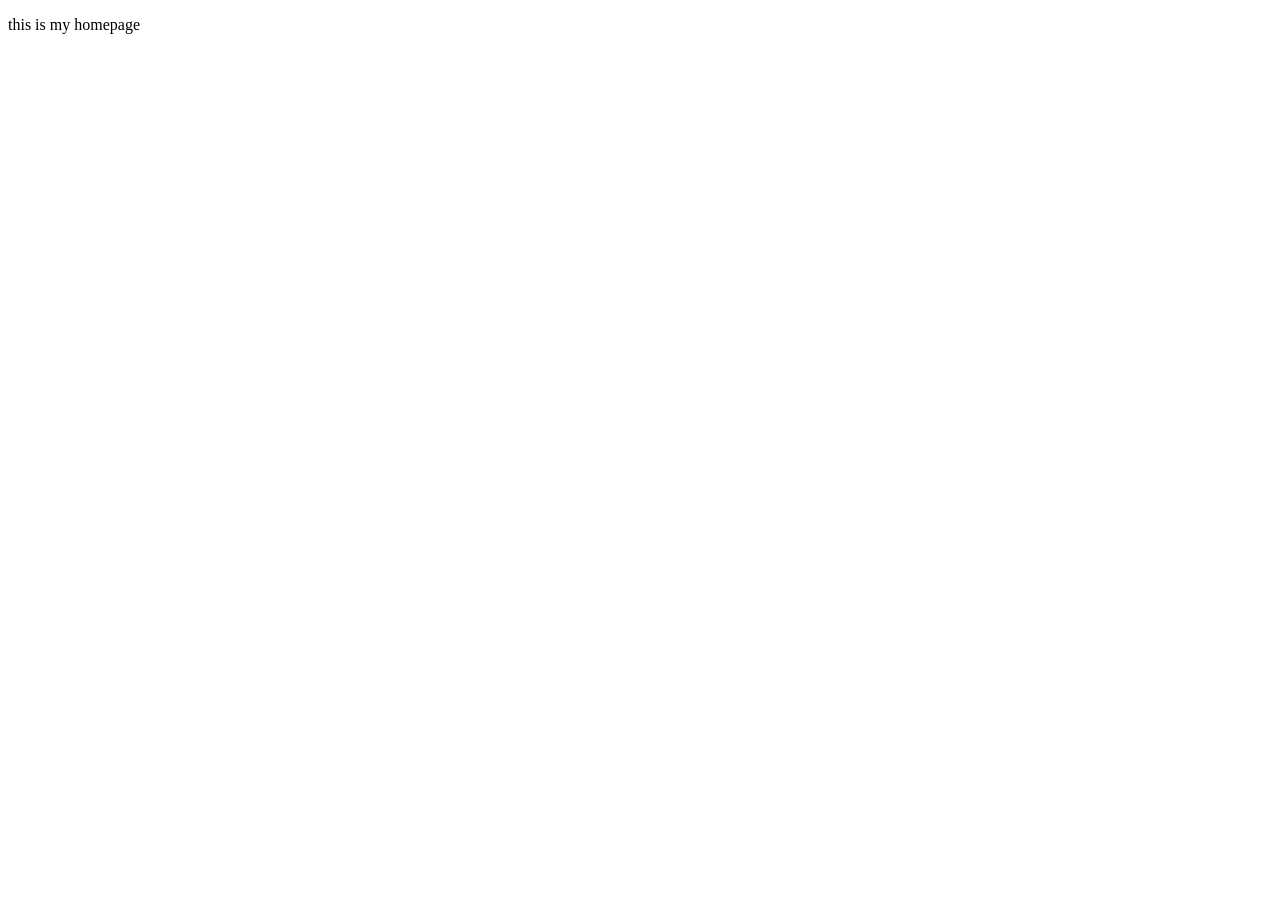
==== about.html @ 39fad7be "initial setup" ====
<!DOCTYPE html>

<html lang="en">

<head>

<meta charset="UTF-8">

<meta name="viewport" content="width=device-width, initial-scale=1.0">

<title>Your Page Title</title>

<link rel="stylesheet" href="css/style.css">  

</head>

<body>

<P> this is my homepage </P>  

</body>

</html>
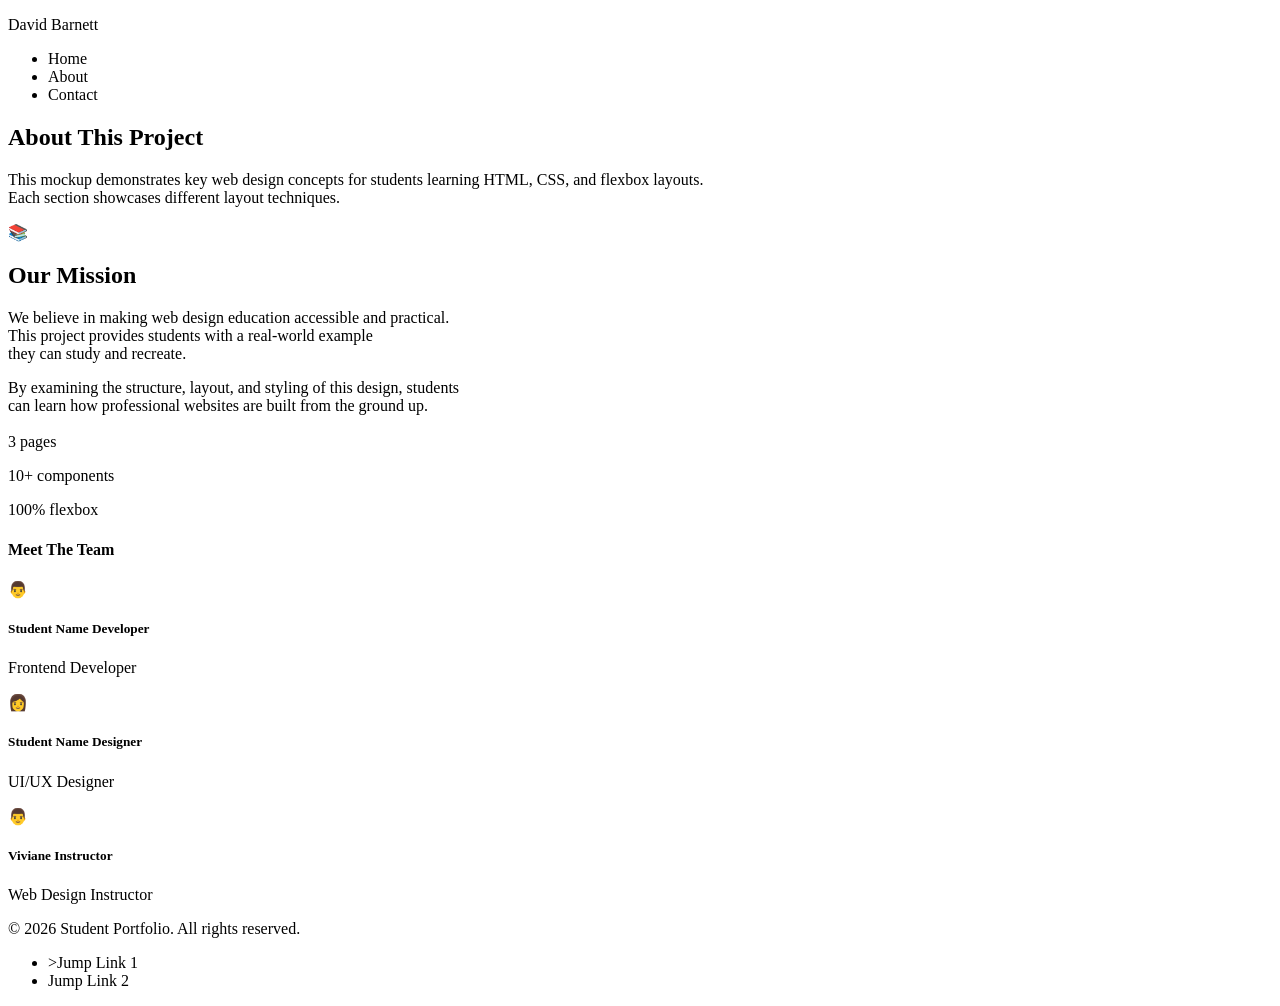
==== commit e9ca3692: "page1 done" ====
--- a/about.html
+++ b/about.html
@@ -10,14 +10,109 @@
 
 <title>Your Page Title</title>
 
-<link rel="stylesheet" href="css/style.css">  
+<link rel="stylesheet" href="ccssstyle.css">  
 
 </head>
 
 <body>
 
-<P> this is my homepage </P>  
+<header> 
+     <div class="flexcontainer">
+      <div id="headername">
+        <p> David Barnett</p>
+      </div>  
+      <nav> 
+        <ul>
+          <li>Home</a></li>
+          <li>About</a></li>
+          <li>Contact</a></li>
+        </ul>
+      </nav>
+    </div>
+</header>
+<main>
+     <section>
+        <h1> About This Project</h1>
+        <p>This mockup demonstrates key web design concepts for students learning HTML, CSS, 
+and flexbox layouts. <br>Each section showcases different layout techniques. </p>
+     </section>
+<section>
+<div class="flexcontainer">
+    <div class="flexitem">
+    <p> &#x1F4DA;</p>
+</div>
+<div Class="flexItem">
+    <h2>Our Mission</h2>
+<p>We believe in making web design education accessible and practical. <br>
+This project provides students with a real-world example <br>
+they can study and recreate.</p>
 
+<p>By examining the structure, layout, and styling of this design, students <br>
+can learn how professional websites are built from the ground up.</p>
+
+</div>
+</div>
+
+
+</section>
+     <section> 
+        <h3> </h3>
+        <div class="rectangleblue"
+         <p> 3 pages </p>
+     </div>
+     
+     <div class="rectanglepurple"
+         <p> 10+ components </p>
+       
+     </div>
+     
+     <div class="rectanglegreen"
+         <p> 100% flexbox</p>
+
+
+
+
+     </section>
+<section>
+<h4>Meet The Team</h4>
+<div class="flexcontainer">
+    <div class="shadow flexItem">
+        <p class="circlegreen">&#x1F468;</p>
+        <h5>Student Name Developer </h5>
+        <p> Frontend Developer </p>
+    </div>
+        <div class="shadow flexItem">
+        <p class="circleorange">&#x1F469;</p>
+        <h5>Student Name Designer </h5>
+        <p> UI/UX Designer </p>
+    </div>
+    <div class="shadow flexItem">
+        <p class="circlepurple">&#x1F468;</p>
+        <h5>Viviane Instructor  </h5>
+        <p> Web Design Instructor </p>
+    </div>
+
+
+
+
+    </div>
+
+
+</section>
+
+
+
+
+
+</main>
+<footer>
+<p>© 2026 Student Portfolio. All rights reserved.</p>
+ <ul>
+          <li>>Jump Link 1</a></li>
+          <li>Jump Link 2</a></li>
+        </ul>
+
+</footer>
 </body>
 
 </html>
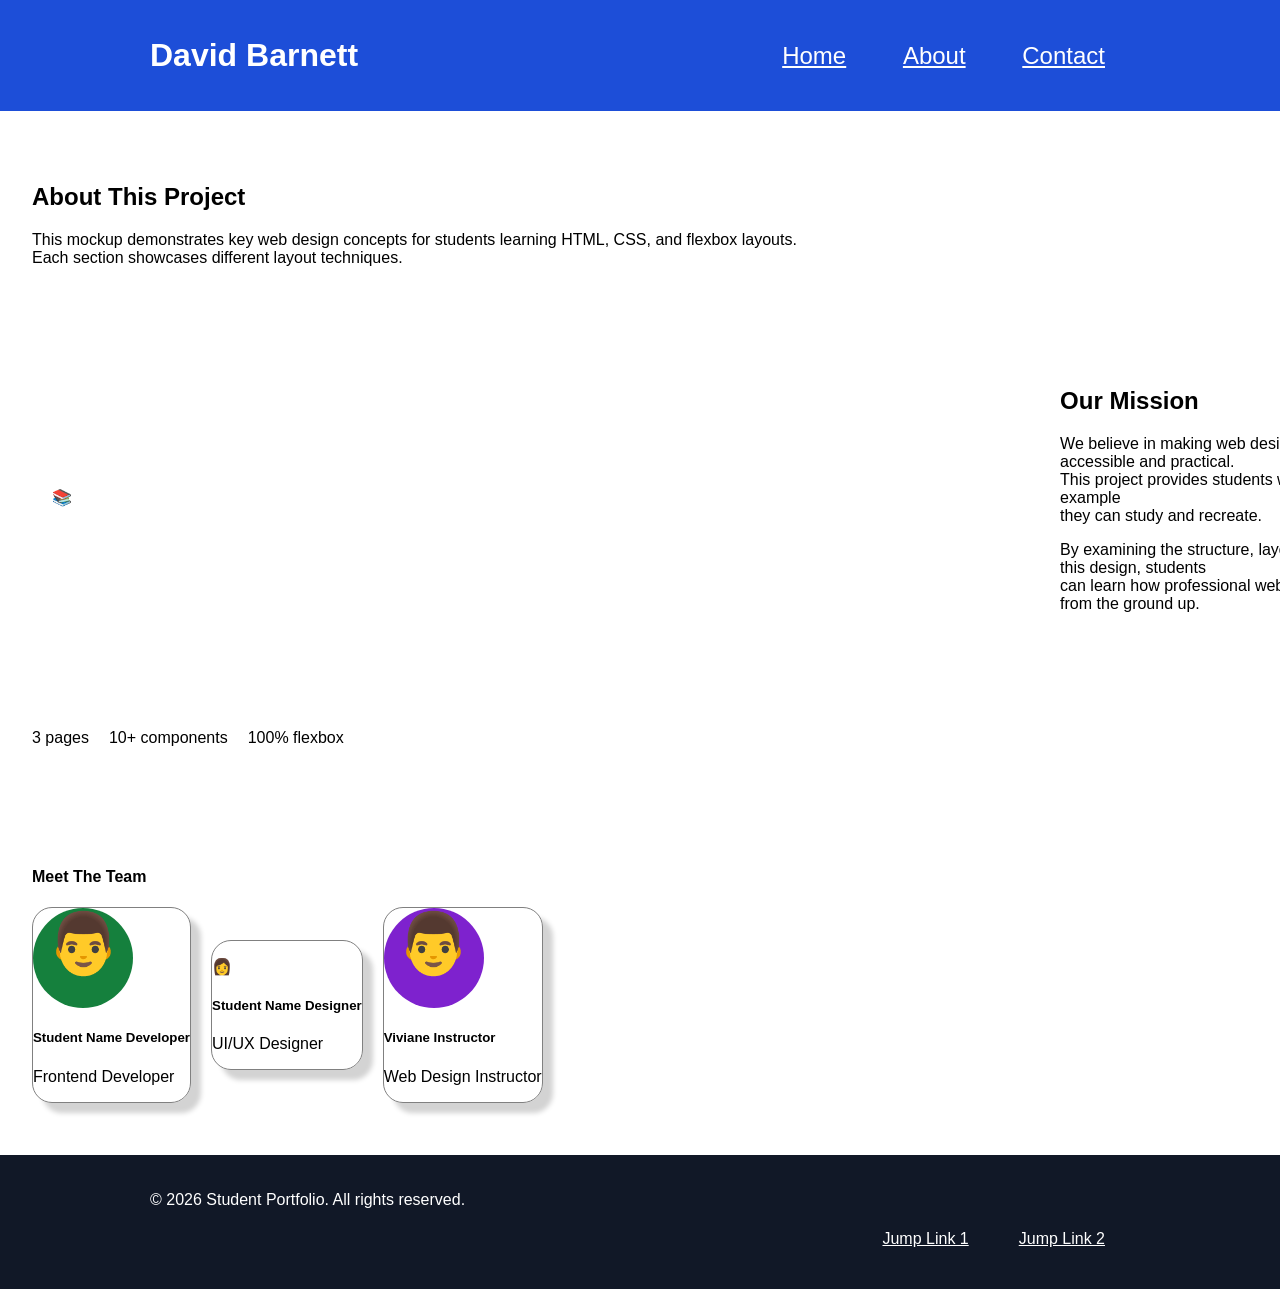
==== commit a038c358: "finish?" ====
--- a/about.html
+++ b/about.html
@@ -4,115 +4,116 @@
 
 <head>
 
-<meta charset="UTF-8">
+    <meta charset="UTF-8">
 
-<meta name="viewport" content="width=device-width, initial-scale=1.0">
+    <meta name="viewport" content="width=device-width, initial-scale=1.0">
 
-<title>Your Page Title</title>
+    <title>Your Page Title</title>
 
-<link rel="stylesheet" href="ccssstyle.css">  
+    <link rel="stylesheet" href="css/style.css">
 
 </head>
 
 <body>
 
-<header> 
-     <div class="flexcontainer">
-      <div id="headername">
-        <p> David Barnett</p>
-      </div>  
-      <nav> 
-        <ul>
-          <li>Home</a></li>
-          <li>About</a></li>
-          <li>Contact</a></li>
-        </ul>
-      </nav>
-    </div>
-</header>
-<main>
-     <section>
-        <h1> About This Project</h1>
-        <p>This mockup demonstrates key web design concepts for students learning HTML, CSS, 
-and flexbox layouts. <br>Each section showcases different layout techniques. </p>
-     </section>
-<section>
-<div class="flexcontainer">
-    <div class="flexitem">
-    <p> &#x1F4DA;</p>
-</div>
-<div Class="flexItem">
-    <h2>Our Mission</h2>
-<p>We believe in making web design education accessible and practical. <br>
-This project provides students with a real-world example <br>
-they can study and recreate.</p>
+    <header>
+        <div class="flexcontainer">
+            <div id="headername">
+                <p> David Barnett</p>
+            </div>
+            <nav>
+                <ul>
+                    <li><a href="index.html">Home</a></li>
+                    <li><a href="about.html">About</a></li>
+                    <li><a href="contact.html">Contact</a></li>
+                </ul>
+            </nav>
+        </div>
+    </header>
+    <main>
+        <section>
+            <h1> About This Project</h1>
+            <p>This mockup demonstrates key web design concepts for students learning HTML, CSS,
+                and flexbox layouts. <br>Each section showcases different layout techniques. </p>
+        </section>
+        <section>
+            <div class="flexcontainer">
+                <div class="flexitem">
+                    <p> &#x1F4DA;</p>
+                </div>
+                <div Class="flexItem">
+                    <h2>Our Mission</h2>
+                    <p>We believe in making web design education accessible and practical. <br>
+                        This project provides students with a real-world example <br>
+                        they can study and recreate.</p>
 
-<p>By examining the structure, layout, and styling of this design, students <br>
-can learn how professional websites are built from the ground up.</p>
+                    <p>By examining the structure, layout, and styling of this design, students <br>
+                        can learn how professional websites are built from the ground up.</p>
 
-</div>
-</div>
+                </div>
+            </div>
 
 
-</section>
-     <section> 
-        <h3> </h3>
-        <div class="rectangleblue"
-         <p> 3 pages </p>
-     </div>
-     
-     <div class="rectanglepurple"
-         <p> 10+ components </p>
-       
-     </div>
-     
-     <div class="rectanglegreen"
-         <p> 100% flexbox</p>
+        </section>
+        <section>
+            <div class="flexcontainer">
+
+                <div class="rectangleblue">
+                    <p> 3 pages </p>
+                </div>
+                <div class="flexcontainer">
+                    <div class="rectanglepurple">
+                        <p> 10+ components </p>
+
+                    </div>
+                    <div class="flexcontainer">
+                        <div class="rectanglegreen">
+                            <p> 100% flexbox</p>
 
 
 
 
-     </section>
-<section>
-<h4>Meet The Team</h4>
-<div class="flexcontainer">
-    <div class="shadow flexItem">
-        <p class="circlegreen">&#x1F468;</p>
-        <h5>Student Name Developer </h5>
-        <p> Frontend Developer </p>
-    </div>
-        <div class="shadow flexItem">
-        <p class="circleorange">&#x1F469;</p>
-        <h5>Student Name Designer </h5>
-        <p> UI/UX Designer </p>
-    </div>
-    <div class="shadow flexItem">
-        <p class="circlepurple">&#x1F468;</p>
-        <h5>Viviane Instructor  </h5>
-        <p> Web Design Instructor </p>
-    </div>
+        </section>
+        <section>
+            <h4>Meet The Team</h4>
+            <div class="flexcontainer">
+                <div class="shadow flexItem">
+                    <p class="circlegreen">&#x1F468;</p>
+                    <h5>Student Name Developer </h5>
+                    <p> Frontend Developer </p>
+                </div>
+                <div class="shadow flexItem">
+                    <p class="circleorange">&#x1F469;</p>
+                    <h5>Student Name Designer </h5>
+                    <p> UI/UX Designer </p>
+                </div>
+                <div class="shadow flexItem">
+                    <p class="circlepurple">&#x1F468;</p>
+                    <h5>Viviane Instructor </h5>
+                    <p> Web Design Instructor </p>
+                </div>
 
 
 
 
-    </div>
+            </div>
 
 
-</section>
+        </section>
 
 
 
 
 
-</main>
-<footer>
-<p>© 2026 Student Portfolio. All rights reserved.</p>
- <ul>
-          <li>>Jump Link 1</a></li>
-          <li>Jump Link 2</a></li>
+    </main>
+    <footer>
+        <p id="footertext">© 2026 Student Portfolio. All rights reserved.</p>
+        <ul id="footernav">
+            <li><a href="#jump1">Jump Link 1</a></li>
+            <li><a href="#jump2">Jump Link 2</a></li>
         </ul>
 
-</footer>
+    </footer>
 </body>
 
 </html>
--- a/css/style.css
+++ b/css/style.css
@@ -0,0 +1,196 @@
+body {
+    margin: 0;
+    font-family: 'Segoe UI', Tahoma, Geneva, Verdana, sans-serif
+}
+
+header {
+    background-color: #1D4ed8;
+    padding: 5px 150px 5px;
+
+
+}
+
+#headername {
+    -webkit-flex: 1 -ms-flex: 1;
+    flex: 1;
+    color: white;
+    font-size: 32px;
+    font-weight: 800;
+
+}
+
+nav {
+    display: flex;
+    justify-content: flex-end;
+    font-size: 24px;
+    color: white;
+}
+
+
+
+nav a {
+    color: white;
+
+}
+
+nav ul li {
+    padding: 5px 25px 5px;
+    list-style: none;
+    display: inline-block;
+
+
+}
+
+
+main {
+    width: 1440px;
+    margin: 0 auto;
+}
+
+
+.flexcontainer {
+    display -webkit-flex;
+    display: flex;
+    gap: 20px;
+    align-items: center;
+}
+
+
+.flexitem {
+    gap: 20px;
+    padding: 20px;
+    width: 100%;
+}
+
+section {
+    padding: 32px;
+    margin: 20px 0px 20px;
+}
+
+.shadow {
+    box-shadow: 10px 10px 5px lightgray;
+    border: 1px solid gray;
+    border-radius: 20px;
+
+}
+
+#heroIcon {
+    background-color: #1D4ed8;
+    border-radius: 10px;
+    font-size: 150px;
+
+    margin: 0;
+    height: 200px;
+    text-align: center;
+
+
+}
+
+.circleblue {
+    border-radius: 50%;
+    width: 100px;
+    height: 100px;
+    background-color: #1D4ed8;
+    text-align: center;
+    font-size: 60px;
+    margin: 0%;
+    padding: 0%;
+
+
+}
+
+.circlegreen {
+
+    border-radius: 50%;
+    width: 100px;
+    height: 100px;
+    background-color: #15803d;
+    text-align: center;
+    font-size: 60px;
+    margin: 0%;
+    padding: 0%;
+}
+
+.circlepurple {
+
+    border-radius: 50%;
+    width: 100px;
+    height: 100px;
+    background-color: #7e22ce;
+    text-align: center;
+    font-size: 60px;
+    margin: 0%;
+    padding: 0%;
+}
+
+
+
+
+
+
+
+
+
+
+
+footer {
+    background-color: #111827;
+    padding: 20px 150px 20px;
+    color: white;
+    color: white;
+}
+
+footer a {
+    color: white;
+    diplay: -webkit-flex;
+    display: flex;
+}
+
+footer ul li {
+    list-style: none;
+    display: inline-block;
+    padding: 5px 25px 5px;
+}
+
+#footertext {
+    -webkit-flex: 1;
+    flex: 1;
+    -ms-flex: 1;
+
+}
+
+#footernav {
+    display: flex;
+    justify-content: flex-end;
+
+}
+
+.listcheckmark {
+    list-style: none;
+    margin: 25px;
+}
+
+ul.listcheckmark li:before {
+    content: "✓ ";
+    font-weight: bold;
+    left: 25px;
+
+
+}
+
+button {
+    background-color: #1D4ed8;
+    border-radius: 10px;
+    border: none;
+    color: white;
+    padding: 15px 32px;
+    text-align: center;
+    text-decoration: none;
+    font-size: 16px;
+    cursor: pointer;
+
+}
+
+button:hover {
+    background-color: black;
+}
